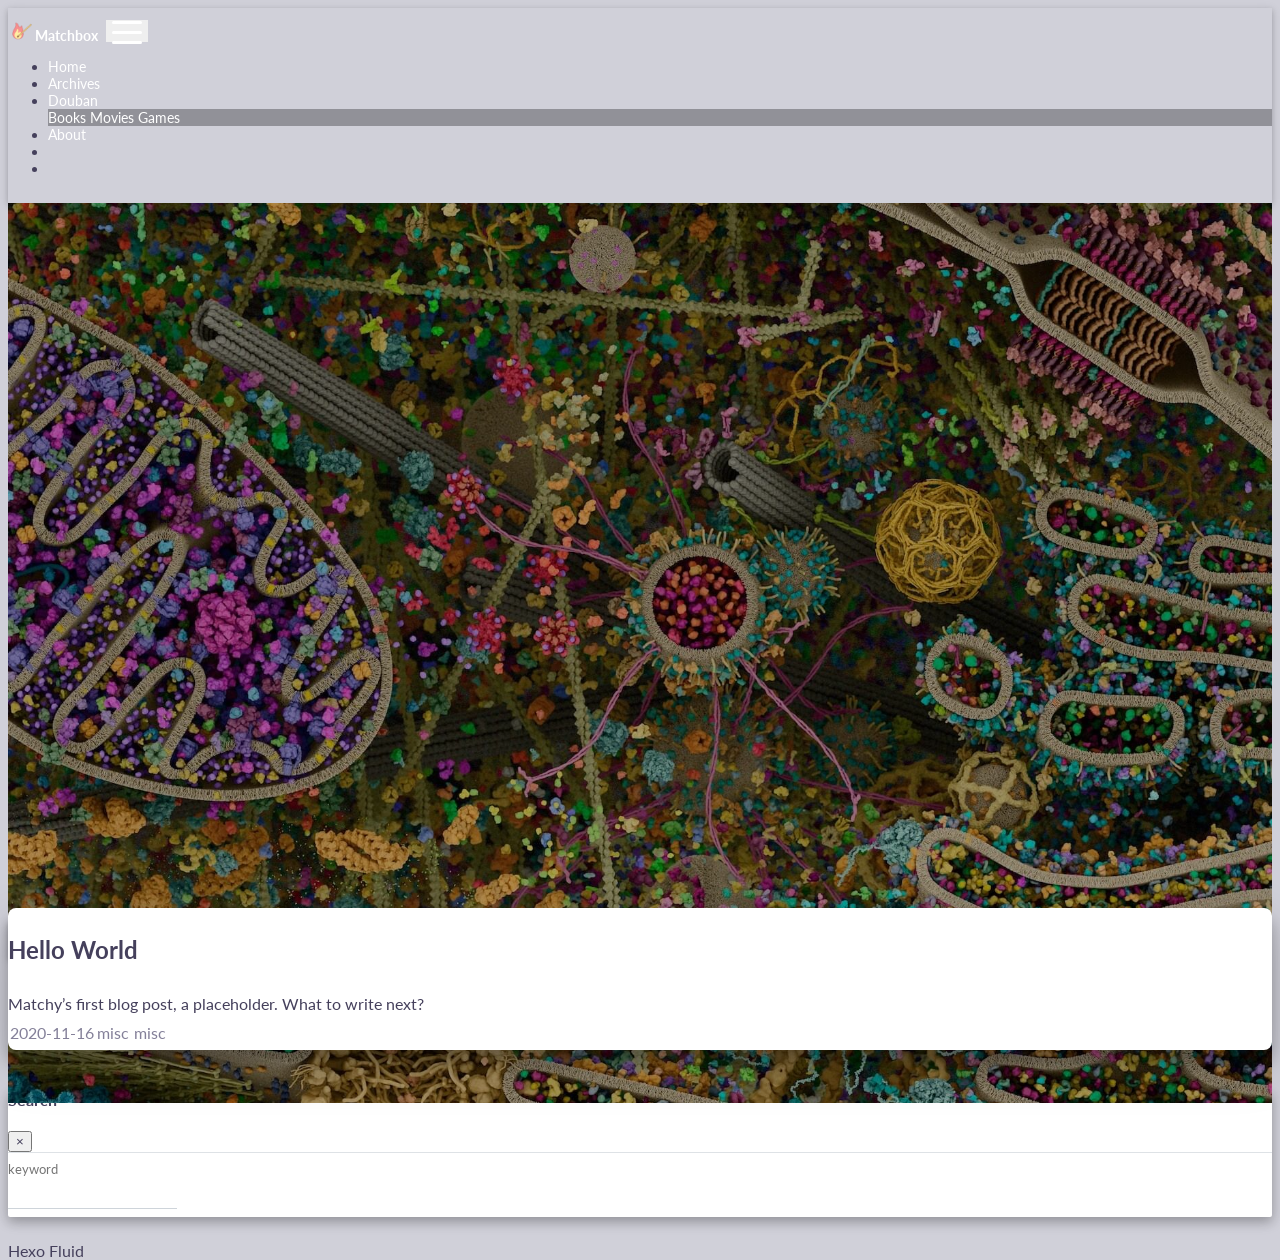
==== index.html @ add67296 "Site updated: 2021-03-11 08:14:14" ====
<!DOCTYPE html><html lang="en" data-default-color-scheme="&#34;auto&#34;"><head><meta charset="UTF-8"><link rel="apple-touch-icon" sizes="76x76" href="/img/favicon.png"><link rel="icon" type="image/png" href="/img/favicon.png"><meta name="viewport" content="width=device-width,initial-scale=1,maximum-scale=1,user-scalable=no,shrink-to-fit=no"><meta http-equiv="x-ua-compatible" content="ie=edge"><meta name="theme-color" content="#4e4c63"><meta name="description" content="Random thoughts and ideas of Matchy"><meta name="author" content="Mischa &#34;Matchy&#34; Volynskaya"><meta name="keywords" content=""><title>Matchbox</title><link rel="stylesheet" href="https://cdn.staticfile.org/twitter-bootstrap/4.5.3/css/bootstrap.min.css"><link rel="stylesheet" href="//at.alicdn.com/t/font_1749284_ba1fz6golrf.css"><link rel="stylesheet" href="//at.alicdn.com/t/font_1736178_kmeydafke9r.css"><link rel="stylesheet" href="/css/main.css"><link rel="stylesheet" href="https://fonts.googleapis.com/css2?family=Lato&display=swap.css"><link rel="stylesheet" href="https://fonts.googleapis.com/css2?family=Noto+Sans+SC&display=swap.css"><script id="fluid-configs">var Fluid=window.Fluid||{},CONFIG={hostname:"matchy233.github.io",root:"/",version:"1.8.5",typing:{enable:!0,typeSpeed:70,cursorChar:"_",loop:!1},toc:{enable:!0,headingSelector:"h1,h2,h3,h4,h5,h6",collapseDepth:0},anchorjs:{enable:!0,element:"h1,h2,h3,h4,h5,h6",placement:"left",visible:"always",icon:"#"},copy_btn:!0,image_zoom:{enable:!0},lazyload:{enable:!0,onlypost:!1},web_analytics:{enable:!0,baidu:null,google:"UA-134999721-1",gtag:null,tencent:{sid:null,cid:null},woyaola:null,cnzz:null,leancloud:{app_id:null,app_key:null,server_url:null}}}</script><script src="/js/utils.js"></script><script src="/js/color-schema.js"></script><meta name="generator" content="Hexo 5.4.0"></head><body><header style="height:100vh"><nav id="navbar" class="navbar fixed-top navbar-expand-lg navbar-dark scrolling-navbar"><div class="container"><a class="navbar-brand" href="/">&nbsp;<strong><img src="/img/favicon.png" srcset="/img/loading.gif" alt="Match" width="20px" , height="20px"> Matchbox</strong>&nbsp;</a> <button id="navbar-toggler-btn" class="navbar-toggler" type="button" data-toggle="collapse" data-target="#navbarSupportedContent" aria-controls="navbarSupportedContent" aria-expanded="false" aria-label="Toggle navigation"><div class="animated-icon"><span></span><span></span><span></span></div></button><div class="collapse navbar-collapse" id="navbarSupportedContent"><ul class="navbar-nav ml-auto text-center"><li class="nav-item"><a class="nav-link" href="/"><i class="iconfont icon-home-fill"></i> Home</a></li><li class="nav-item"><a class="nav-link" href="/archives/"><i class="iconfont icon-archive-fill"></i> Archives</a></li><li class="nav-item dropdown"><a class="nav-link dropdown-toggle" href="#" role="button" data-toggle="dropdown" aria-haspopup="true" aria-expanded="false"><i class="iconfont icon-douban-fill"></i> Douban</a><div class="dropdown-menu" aria-labelledby="navbarDropdown"><a class="dropdown-item" href="/books/">Books </a><a class="dropdown-item" href="/movies/">Movies </a><a class="dropdown-item" href="/games/">Games</a></div></li><li class="nav-item"><a class="nav-link" href="/about/"><i class="iconfont icon-user-fill"></i> About</a></li><li class="nav-item" id="search-btn"><a class="nav-link" data-toggle="modal" data-target="#modalSearch">&nbsp;<i class="iconfont icon-search"></i>&nbsp;</a></li><li class="nav-item" id="color-toggle-btn"><a class="nav-link" href="javascript:">&nbsp;<i class="iconfont icon-dark" id="color-toggle-icon"></i>&nbsp;</a></li></ul></div></div></nav><div class="banner intro-2" id="background" parallax="true" style="background:url(/img/gael-mcgill-cellularlandscape-digizyme.jpg) no-repeat center center;background-size:cover"><div class="full-bg-img"><div class="mask flex-center" style="background-color:rgba(0,0,0,.3)"><div class="page-header text-center fade-in-up"><span class="h2" id="subtitle" title="Video et Taceo"></span></div><div class="scroll-down-bar"><i class="iconfont icon-arrowdown"></i></div></div></div></div></header><main><div class="container nopadding-md"><div class="py-5" id="board" style="margin-top:0"><div class="container"><div class="row"><div class="col-12 col-md-10 m-auto"><div class="row mx-auto index-card"><article class="col-12 col-md-12 mx-auto index-info"><h1 class="index-header"><a href="/2020/11/15/hello-world/">Hello World</a></h1><p class="index-excerpt"><a href="/2020/11/15/hello-world/">Matchy’s first blog post, a placeholder. What to write next?</a></p><div class="index-btm post-metas"><div class="post-meta mr-3"><i class="iconfont icon-date"></i> <time datetime="2020-11-16 00:00" pubdate>2020-11-16</time></div><div class="post-meta mr-3"><i class="iconfont icon-category"></i> <a href="/categories/misc/">misc</a></div><div class="post-meta"><i class="iconfont icon-tags"></i> <a href="/tags/misc/">misc</a></div></div></article></div></div></div></div></div></div><a id="scroll-top-button" href="#" role="button"><i class="iconfont icon-arrowup" aria-hidden="true"></i></a><div class="modal fade" id="modalSearch" tabindex="-1" role="dialog" aria-labelledby="ModalLabel" aria-hidden="true"><div class="modal-dialog modal-dialog-scrollable modal-lg" role="document"><div class="modal-content"><div class="modal-header text-center"><h4 class="modal-title w-100 font-weight-bold">Search</h4><button type="button" id="local-search-close" class="close" data-dismiss="modal" aria-label="Close"><span aria-hidden="true">&times;</span></button></div><div class="modal-body mx-3"><div class="md-form mb-5"><input type="text" id="local-search-input" class="form-control validate"> <label data-error="x" data-success="v" for="local-search-input">keyword</label></div><div class="list-group" id="local-search-result"></div></div></div></div></div></main><footer class="text-center mt-5 py-3"><div class="footer-content"><a href="https://hexo.io" target="_blank" rel="nofollow noopener"><span>Hexo</span></a> <i class="iconfont icon-love"></i> <a href="https://github.com/fluid-dev/hexo-theme-fluid" target="_blank" rel="nofollow noopener"><span>Fluid</span></a></div></footer><script src="https://cdn.staticfile.org/nprogress/0.2.0/nprogress.min.js"></script><link rel="stylesheet" href="https://cdn.staticfile.org/nprogress/0.2.0/nprogress.min.css"><script>NProgress.configure({showSpinner:!1,trickleSpeed:200}),NProgress.start(),document.addEventListener("DOMContentLoaded",(function(){window.NProgress&&window.NProgress.inc()})),window.addEventListener("load",(function(){NProgress.done()}))</script><script src="https://cdn.staticfile.org/jquery/3.5.1/jquery.min.js"></script><script src="https://cdn.staticfile.org/twitter-bootstrap/4.5.3/js/bootstrap.min.js"></script><script src="/js/debouncer.js"></script><script src="/js/events.js"></script><script src="/js/plugins.js"></script><script src="/js/lazyload.js"></script><script defer src="https://cdn.staticfile.org/clipboard.js/2.0.6/clipboard.min.js"></script><script src="https://cdn.staticfile.org/typed.js/2.0.11/typed.min.js"></script><script>!function(t,i){(0,Fluid.plugins.typing)(i.getElementById("subtitle").title)}(window,document)</script><script src="/js/local-search.js"></script><script>document.querySelector("#local-search-input").onclick=function(){searchFunc("/local-search.xml","local-search-input","local-search-result"),this.onclick=null}</script><script defer>window.ga=window.ga||function(){(ga.q=ga.q||[]).push(arguments)},ga.l=+new Date,ga("create","UA-134999721-1","auto"),ga("send","pageview")</script><script async src="https://www.google-analytics.com/analytics.js"></script><script src="/js/boot.js"></script></body></html>
---- css/main.css ----
.banner{height:100%;position:relative;overflow:hidden;cursor:default;overflow-wrap:break-word}.banner .mask{position:absolute;width:100%;height:100%;background-color:rgba(0,0,0,.3)}.banner .page-header{color:#fff;max-width:calc(960px - 6rem);width:80%}.banner[parallax=true]{will-change:transform;-webkit-transform-style:preserve-3d;-webkit-backface-visibility:hidden}#board{position:relative;margin-top:-2rem;background-color:var(--board-bg-color);transition:background-color .2s ease-in-out;border-radius:.5rem;z-index:3;-webkit-box-shadow:0 12px 15px 0 rgba(0,0,0,.24),0 17px 50px 0 rgba(0,0,0,.19);box-shadow:0 12px 15px 0 rgba(0,0,0,.24),0 17px 50px 0 rgba(0,0,0,.19)}.copy-btn{display:inline-block;cursor:pointer;border-radius:.1rem;border:none;background-color:transparent;-webkit-user-select:none;-moz-user-select:none;-ms-user-select:none;user-select:none;-webkit-appearance:none;font-size:.75rem;line-height:1;font-weight:700;outline:0;-webkit-transition:opacity .2s ease-in-out;-o-transition:opacity .2s ease-in-out;transition:opacity .2s ease-in-out;padding:.25rem;position:absolute;right:.5rem;top:.25rem;opacity:0}.copy-btn>i{font-size:.75rem;font-weight:400}.copy-btn>span{margin-left:5px}.copy-btn-dark{color:#6a737d}.copy-btn-light{color:#bababa}.markdown-body pre:hover>.copy-btn{opacity:.9}.markdown-body pre:hover>.copy-btn,.markdown-body pre:not(:hover)>.copy-btn{outline:0}footer>div:not(:first-child){margin:.25rem 0;font-size:.85rem}footer .statistics{display:flex;flex-direction:row;justify-content:center}footer .statistics>span{flex:1;margin:0 .25rem}footer .statistics>:nth-last-child(2):first-child{text-align:right}footer .statistics>:nth-last-child(2):first-child~*{text-align:left}footer .beian{display:flex;flex-direction:row;justify-content:center}footer .beian>*{flex:1;margin:0 .25rem}footer .beian>:nth-last-child(2):first-child{text-align:right}footer .beian>:nth-last-child(2):first-child~*{text-align:left}footer .beian-police{position:relative;overflow:hidden;display:inline-flex;align-items:center;justify-content:left}footer .beian-police img{margin-right:3px;width:1rem;height:1rem;margin-bottom:.1rem}@media (max-width:424px){footer .statistics{flex-direction:column}footer .statistics>:nth-last-child(2):first-child{text-align:center}footer .statistics>:nth-last-child(2):first-child~*{text-align:center}footer .beian{flex-direction:column}footer .beian .beian-police{justify-content:center}footer .beian>:nth-last-child(2):first-child{text-align:center}footer .beian>:nth-last-child(2):first-child~*{text-align:center}}.footnote-text::before,sup>a::before{display:block;content:"";margin-top:-5rem;height:5rem;width:1px;visibility:hidden}.footnote-text::before,sup>a::before{display:inline-block}.footnote-item::before{display:block;content:"";margin-top:-5rem;height:5rem;width:1px;visibility:hidden}.footnote-list ol{list-style-type:none;counter-reset:sectioncounter;padding-left:.5rem;font-size:.95rem}.footnote-list ol li:before{font-family:"Helvetica Neue",monospace,Monaco;content:"[" counter(sectioncounter) "]";counter-increment:sectioncounter}.footnote-list ol li+li{margin-top:.5rem}.footnote-text{padding-left:.5em}@media (max-width:767px){header .h2{font-size:1.5rem}}.qr-trigger{cursor:pointer;position:relative}.qr-trigger:hover .qr-img{display:block;transition:all .3s}.qr-img{max-width:12rem;position:absolute;right:-5.25rem;z-index:99;display:none;box-shadow:0 0 20px -5px rgba(158,158,158,.2);border-radius:.2rem}.scroll-down-bar{position:absolute;width:100%;height:6rem;text-align:center;cursor:pointer;bottom:0}.scroll-down-bar i{font-size:2rem;font-weight:700;display:inline-block;position:relative;padding-top:2rem;color:#fff;-webkit-transform:translateZ(0);-moz-transform:translateZ(0);-ms-transform:translateZ(0);-o-transform:translateZ(0);transform:translateZ(0);-webkit-animation:scroll-down 1.5s infinite;animation:scroll-down 1.5s infinite}#scroll-top-button{position:fixed;background:var(--board-bg-color);transition:background-color .2s ease-in-out,bottom .3s ease;border-radius:4px;min-width:40px;min-height:40px;bottom:-60px;outline:0;display:flex;display:-webkit-flex;align-items:center;-webkit-box-shadow:0 2px 5px 0 rgba(0,0,0,.16),0 2px 10px 0 rgba(0,0,0,.12);box-shadow:0 2px 5px 0 rgba(0,0,0,.16),0 2px 10px 0 rgba(0,0,0,.12)}#scroll-top-button i{font-size:1.75rem;margin:auto;color:var(--sec-text-color)}#scroll-top-button:active i,#scroll-top-button:hover i{-webkit-animation-name:scroll-top;animation-name:scroll-top;-webkit-animation-duration:1s;animation-duration:1s;-webkit-animation-delay:.1s;animation-delay:.1s;-webkit-animation-timing-function:ease-in-out;animation-timing-function:ease-in-out;-webkit-animation-iteration-count:infinite;animation-iteration-count:infinite;-webkit-animation-fill-mode:forwards;animation-fill-mode:forwards;-webkit-animation-direction:alternate;animation-direction:alternate}#local-search-result .search-list-title{border-left:3px solid #0d47a1}#local-search-result .search-list-content{padding:0 1.25rem}#local-search-result .search-word{color:#ff4500}body,html{font-size:16px;font-family:Lato,Noto Sans SC}body,header,html{height:100%;overflow-wrap:break-word}body{transition:color .2s ease-in-out,background-color .2s ease-in-out;background-color:var(--body-bg-color);color:var(--text-color)}body a{color:var(--text-color);text-decoration:none;cursor:pointer;transition:color .2s ease-in-out,background-color .2s ease-in-out}body a:hover{color:var(--link-hover-color);text-decoration:none;transition:color .2s ease-in-out,background-color .2s ease-in-out}img[srcset]{object-fit:cover}[align=left]{text-align:left}[align=center]{text-align:center}[align=right]{text-align:right}:root{--color-mode:'light';--body-bg-color:#d0d0d9;--board-bg-color:#fff;--text-color:#45405c;--sec-text-color:#848099;--post-text-color:#45405c;--post-heading-color:#2c2c3b;--post-link-color:#7936db;--link-hover-color:#b279f2;--link-hover-bg-color:#f8f9fa;--navbar-bg-color:#4e4c63;--navbar-text-color:#fff}@media (prefers-color-scheme:dark){:root{--color-mode:'dark'}:root:not([data-user-color-scheme]){--body-bg-color:#2c2c3b;--board-bg-color:#3a324a;--text-color:#d0d0d9;--sec-text-color:#b0b0ba;--post-text-color:#d0d0d9;--post-heading-color:#d0d0d9;--post-link-color:#8946eb;--link-hover-color:#b279f2;--link-hover-bg-color:#45405c;--navbar-bg-color:#45405c;--navbar-text-color:#d0d0d9}:root:not([data-user-color-scheme]) .label,:root:not([data-user-color-scheme]) .note,:root:not([data-user-color-scheme]) img{-webkit-filter:brightness(.9);filter:brightness(.9);transition:filter .2s ease-in-out}:root:not([data-user-color-scheme]) .page-header{color:#ddd;transition:color .2s ease-in-out}:root:not([data-user-color-scheme]) .markdown-body :not(pre)>code{background-color:rgba(62,75,94,.35);transition:background-color .2s ease-in-out}:root:not([data-user-color-scheme]) .markdown-body h1,:root:not([data-user-color-scheme]) .markdown-body h2{border-bottom-color:#435266;transition:border-bottom-color .2s ease-in-out}:root:not([data-user-color-scheme]) .markdown-body h1,:root:not([data-user-color-scheme]) .markdown-body h2,:root:not([data-user-color-scheme]) .markdown-body h3,:root:not([data-user-color-scheme]) .markdown-body h5,:root:not([data-user-color-scheme]) .markdown-body h6{color:#ddd;transition:color .2s ease-in-out}:root:not([data-user-color-scheme]) .markdown-body table tr{background-color:var(--board-bg-color);transition:background-color .2s ease-in-out}:root:not([data-user-color-scheme]) .markdown-body table tr:nth-child(2n){background-color:var(--board-bg-color);transition:background-color .2s ease-in-out}:root:not([data-user-color-scheme]) .markdown-body table td,:root:not([data-user-color-scheme]) .markdown-body table th{border-color:#435266;transition:border-color .2s ease-in-out}:root:not([data-user-color-scheme]) hr{border-top-color:#435266;transition:border-top-color .2s ease-in-out}@supports (-webkit-backdrop-filter:blur(3px)) or (backdrop-filter:blur(3px)){:root:not([data-user-color-scheme]) .navbar .dropdown-collapse,:root:not([data-user-color-scheme]) .navbar-col-show,:root:not([data-user-color-scheme]) .top-nav-collapse{background:rgba(69,64,92,.7);-webkit-backdrop-filter:blur(3px);backdrop-filter:blur(3px)}}@supports not ((-webkit-backdrop-filter:blur(3px)) or (backdrop-filter:blur(3px))){:root:not([data-user-color-scheme]) .navbar .dropdown-collapse,:root:not([data-user-color-scheme]) .navbar-col-show,:root:not([data-user-color-scheme]) .top-nav-collapse{background:#45405c}}:root:not([data-user-color-scheme]) .note :not(pre)>code{background-color:rgba(27,31,35,.05)}:root:not([data-user-color-scheme]) .modal-dialog .modal-content .modal-header{border-bottom-color:#435266;transition:border-bottom-color .2s ease-in-out}:root:not([data-user-color-scheme]) .gt-comment-admin .gt-comment-content{background-color:transparent;transition:background-color .2s ease-in-out}}[data-user-color-scheme=dark]{--body-bg-color:#2c2c3b;--board-bg-color:#3a324a;--text-color:#d0d0d9;--sec-text-color:#b0b0ba;--post-text-color:#d0d0d9;--post-heading-color:#d0d0d9;--post-link-color:#8946eb;--link-hover-color:#b279f2;--link-hover-bg-color:#45405c;--navbar-bg-color:#45405c;--navbar-text-color:#d0d0d9}[data-user-color-scheme=dark] .label,[data-user-color-scheme=dark] .note,[data-user-color-scheme=dark] img{-webkit-filter:brightness(.9);filter:brightness(.9);transition:filter .2s ease-in-out}[data-user-color-scheme=dark] .page-header{color:#ddd;transition:color .2s ease-in-out}[data-user-color-scheme=dark] .markdown-body :not(pre)>code{background-color:rgba(62,75,94,.35);transition:background-color .2s ease-in-out}[data-user-color-scheme=dark] .markdown-body h1,[data-user-color-scheme=dark] .markdown-body h2{border-bottom-color:#435266;transition:border-bottom-color .2s ease-in-out}[data-user-color-scheme=dark] .markdown-body h1,[data-user-color-scheme=dark] .markdown-body h2,[data-user-color-scheme=dark] .markdown-body h3,[data-user-color-scheme=dark] .markdown-body h5,[data-user-color-scheme=dark] .markdown-body h6{color:#ddd;transition:color .2s ease-in-out}[data-user-color-scheme=dark] .markdown-body table tr{background-color:var(--board-bg-color);transition:background-color .2s ease-in-out}[data-user-color-scheme=dark] .markdown-body table tr:nth-child(2n){background-color:var(--board-bg-color);transition:background-color .2s ease-in-out}[data-user-color-scheme=dark] .markdown-body table td,[data-user-color-scheme=dark] .markdown-body table th{border-color:#435266;transition:border-color .2s ease-in-out}[data-user-color-scheme=dark] hr{border-top-color:#435266;transition:border-top-color .2s ease-in-out}@supports (-webkit-backdrop-filter:blur(3px)) or (backdrop-filter:blur(3px)){[data-user-color-scheme=dark] .navbar .dropdown-collapse,[data-user-color-scheme=dark] .navbar-col-show,[data-user-color-scheme=dark] .top-nav-collapse{background:rgba(69,64,92,.7);-webkit-backdrop-filter:blur(3px);backdrop-filter:blur(3px)}}@supports not ((-webkit-backdrop-filter:blur(3px)) or (backdrop-filter:blur(3px))){[data-user-color-scheme=dark] .navbar .dropdown-collapse,[data-user-color-scheme=dark] .navbar-col-show,[data-user-color-scheme=dark] .top-nav-collapse{background:#45405c}}[data-user-color-scheme=dark] .note :not(pre)>code{background-color:rgba(27,31,35,.05)}[data-user-color-scheme=dark] .modal-dialog .modal-content .modal-header{border-bottom-color:#435266;transition:border-bottom-color .2s ease-in-out}[data-user-color-scheme=dark] .gt-comment-admin .gt-comment-content{background-color:transparent;transition:background-color .2s ease-in-out}.fade-in-up{-webkit-animation-name:fade-in-up;animation-name:fade-in-up}.hidden-mobile{display:block}.visible-mobile{display:none}@media (max-width:575px){.hidden-mobile{display:none}.visible-mobile{display:block}}@media (max-width:767px){.nopadding-md{padding-left:0!important;padding-right:0!important}}.flex-center{display:-webkit-box;display:-ms-flexbox;display:flex;-webkit-box-align:center;-ms-flex-align:center;align-items:center;-webkit-box-pack:center;-ms-flex-pack:center;justify-content:center;height:100%}.hover-with-bg{display:inline-block;padding:.45rem}.hover-with-bg:hover{background-color:var(--link-hover-bg-color);transition-duration:.2s;transition-timing-function:ease-in-out;border-radius:.15rem}@-moz-keyframes fade-in-up{from{opacity:0;-webkit-transform:translate3d(0,100%,0);transform:translate3d(0,100%,0)}to{opacity:1;-webkit-transform:translate3d(0,0,0);transform:translate3d(0,0,0)}}@-webkit-keyframes fade-in-up{from{opacity:0;-webkit-transform:translate3d(0,100%,0);transform:translate3d(0,100%,0)}to{opacity:1;-webkit-transform:translate3d(0,0,0);transform:translate3d(0,0,0)}}@-o-keyframes fade-in-up{from{opacity:0;-webkit-transform:translate3d(0,100%,0);transform:translate3d(0,100%,0)}to{opacity:1;-webkit-transform:translate3d(0,0,0);transform:translate3d(0,0,0)}}@keyframes fade-in-up{from{opacity:0;-webkit-transform:translate3d(0,100%,0);transform:translate3d(0,100%,0)}to{opacity:1;-webkit-transform:translate3d(0,0,0);transform:translate3d(0,0,0)}}@-moz-keyframes scroll-down{0%{opacity:.8;top:0}50%{opacity:.4;top:-1em}100%{opacity:.8;top:0}}@-webkit-keyframes scroll-down{0%{opacity:.8;top:0}50%{opacity:.4;top:-1em}100%{opacity:.8;top:0}}@-o-keyframes scroll-down{0%{opacity:.8;top:0}50%{opacity:.4;top:-1em}100%{opacity:.8;top:0}}@keyframes scroll-down{0%{opacity:.8;top:0}50%{opacity:.4;top:-1em}100%{opacity:.8;top:0}}@-moz-keyframes scroll-top{0%{-webkit-transform:translateY(0);transform:translateY(0)}50%{-webkit-transform:translateY(-.35rem);transform:translateY(-.35rem)}100%{-webkit-transform:translateY(0);transform:translateY(0)}}@-webkit-keyframes scroll-top{0%{-webkit-transform:translateY(0);transform:translateY(0)}50%{-webkit-transform:translateY(-.35rem);transform:translateY(-.35rem)}100%{-webkit-transform:translateY(0);transform:translateY(0)}}@-o-keyframes scroll-top{0%{-webkit-transform:translateY(0);transform:translateY(0)}50%{-webkit-transform:translateY(-.35rem);transform:translateY(-.35rem)}100%{-webkit-transform:translateY(0);transform:translateY(0)}}@keyframes scroll-top{0%{-webkit-transform:translateY(0);transform:translateY(0)}50%{-webkit-transform:translateY(-.35rem);transform:translateY(-.35rem)}100%{-webkit-transform:translateY(0);transform:translateY(0)}}.navbar{background-color:transparent;font-size:.875rem;box-shadow:0 2px 5px 0 rgba(0,0,0,.16),0 2px 10px 0 rgba(0,0,0,.12);-webkit-box-shadow:0 2px 5px 0 rgba(0,0,0,.16),0 2px 10px 0 rgba(0,0,0,.12)}.navbar .navbar-brand{color:var(--navbar-text-color)}.navbar .navbar-toggler .animated-icon span{background-color:var(--navbar-text-color)}.navbar .nav-item .nav-link{display:block;color:var(--navbar-text-color);transition:color .2s,background-color .2s}.navbar .nav-item .nav-link:hover{color:var(--link-hover-color);background-color:rgba(0,0,0,.1)}.navbar .nav-item .nav-link i{font-size:.875rem}.navbar .navbar-toggler{border-width:0;outline:0}.navbar.scrolling-navbar{will-change:background,padding;-webkit-transition:background .5s ease-in-out,padding .5s ease-in-out;transition:background .5s ease-in-out,padding .5s ease-in-out}@media (min-width:600px){.navbar.scrolling-navbar{padding-top:12px;padding-bottom:12px}.navbar.scrolling-navbar .navbar-nav>li{-webkit-transition-duration:1s;transition-duration:1s}}.navbar.scrolling-navbar.top-nav-collapse{padding-top:5px;padding-bottom:5px}.navbar .dropdown-menu{font-size:.875rem;color:var(--navbar-text-color);background-color:rgba(0,0,0,.3);border:none;-webkit-transition:background .5s ease-in-out,padding .5s ease-in-out;transition:background .5s ease-in-out,padding .5s ease-in-out}@media (max-width:991.98px){.navbar .dropdown-menu{text-align:center}}.navbar .dropdown-item{color:var(--navbar-text-color)}.navbar .dropdown-item:focus,.navbar .dropdown-item:hover{color:var(--link-hover-color);background-color:rgba(0,0,0,.1)}@media (min-width:992px){.navbar .dropdown:hover>.dropdown-menu{display:block}.navbar .dropdown>.dropdown-toggle:active{pointer-events:none}.navbar .dropdown-menu{top:95%}}.navbar .animated-icon{width:30px;height:20px;position:relative;margin:0;-webkit-transform:rotate(0);-moz-transform:rotate(0);-o-transform:rotate(0);transform:rotate(0);-webkit-transition:.5s ease-in-out;-moz-transition:.5s ease-in-out;-o-transition:.5s ease-in-out;transition:.5s ease-in-out;cursor:pointer}.navbar .animated-icon span{display:block;position:absolute;height:3px;width:100%;border-radius:9px;opacity:1;left:0;-webkit-transform:rotate(0);-moz-transform:rotate(0);-o-transform:rotate(0);transform:rotate(0);-webkit-transition:.25s ease-in-out;-moz-transition:.25s ease-in-out;-o-transition:.25s ease-in-out;transition:.25s ease-in-out;background:#fff}.navbar .animated-icon span:nth-child(1){top:0}.navbar .animated-icon span:nth-child(2){top:10px}.navbar .animated-icon span:nth-child(3){top:20px}.navbar .animated-icon.open span:nth-child(1){top:11px;-webkit-transform:rotate(135deg);-moz-transform:rotate(135deg);-o-transform:rotate(135deg);transform:rotate(135deg)}.navbar .animated-icon.open span:nth-child(2){opacity:0;left:-60px}.navbar .animated-icon.open span:nth-child(3){top:11px;-webkit-transform:rotate(-135deg);-moz-transform:rotate(-135deg);-o-transform:rotate(-135deg);transform:rotate(-135deg)}@supports (-webkit-backdrop-filter:blur(3px)) or (backdrop-filter:blur(3px)){.navbar .dropdown-collapse,.navbar-col-show,.top-nav-collapse{background:rgba(78,76,99,.7);-webkit-backdrop-filter:blur(3px);backdrop-filter:blur(3px)}}@supports not ((-webkit-backdrop-filter:blur(3px)) or (backdrop-filter:blur(3px))){.navbar .dropdown-collapse,.navbar-col-show,.top-nav-collapse{background:#4e4c63}}@media (max-width:767px){.navbar{font-size:1rem;line-height:2.5rem}}.container-fluid{padding-left:0;padding-right:0}.container-fluid .row{margin-left:0;margin-right:0}.markdown-body{font-size:1rem;margin-bottom:2rem;font-family:Lato,Noto Sans SC;color:var(--post-text-color)}.markdown-body h1,.markdown-body h2,.markdown-body h3,.markdown-body h4,.markdown-body h5,.markdown-body h6{color:var(--post-heading-color);font-weight:700;margin-bottom:.75em;margin-top:2em}.markdown-body h1:focus,.markdown-body h2:focus,.markdown-body h3:focus,.markdown-body h4:focus,.markdown-body h5:focus,.markdown-body h6:focus{outline:0}.markdown-body a{color:var(--post-link-color)}.markdown-body hr{height:.2em;margin:2rem 0}.markdown-body strong{font-weight:700}.markdown-body pre{position:relative;overflow:visible}.markdown-body pre code{font-size:85%;display:block;overflow-x:auto;padding:.5rem 0;line-height:1.5;border-radius:3px;tab-size:4}.markdown-body pre code.mermaid>svg{min-width:100%}.markdown-body p>a>img,.markdown-body p>img{max-width:90%;margin:1.5rem auto;display:block;box-shadow:0 5px 11px 0 rgba(0,0,0,.18),0 4px 15px 0 rgba(0,0,0,.15);border-radius:3px}.markdown-body blockquote{color:var(--sec-text-color)}.markdown-body details{cursor:pointer}.markdown-body details summary{outline:0}.markdown-body div.hljs{overflow-x:initial;padding:0;border-radius:3px}.markdown-body div.hljs pre{background-color:initial!important}.list-group-item{background-color:transparent;border:0}.page-link{font-size:1.1rem}.pagination{margin-top:3rem;justify-content:center}.pagination .space{align-self:flex-end}.pagination .current,.pagination a{outline:0;border:0;background-color:transparent;font-size:.9rem;padding:.5rem .75rem;line-height:1.25;border-radius:.125rem;transition:background-color .2s ease-in-out}.pagination .current,.pagination a:hover{background-color:var(--link-hover-bg-color)}.modal-dialog .modal-content{background-color:var(--board-bg-color);border:0;border-radius:.125rem;-webkit-box-shadow:0 5px 11px 0 rgba(0,0,0,.18),0 4px 15px 0 rgba(0,0,0,.15);box-shadow:0 5px 11px 0 rgba(0,0,0,.18),0 4px 15px 0 rgba(0,0,0,.15)}.close{color:var(--text-color)}.close:hover{color:var(--link-hover-color)}.close:focus{outline:0}.modal-dialog .modal-content .modal-header{border-top-left-radius:.125rem;border-top-right-radius:.125rem;border-bottom:1px solid #dee2e6}.md-form{position:relative;margin-top:1.5rem;margin-bottom:1.5rem}.md-form input[type]{-webkit-box-sizing:content-box;box-sizing:content-box;background-color:transparent;border:none;border-bottom:1px solid #ced4da;border-radius:0;outline:0;-webkit-box-shadow:none;box-shadow:none;transition:border-color .15s ease-in-out,box-shadow .15s ease-in-out,-webkit-box-shadow .15s ease-in-out}.md-form input[type]:focus:not([readonly]){border-bottom:1px solid #4285f4;-webkit-box-shadow:0 1px 0 0 #4285f4;box-shadow:0 1px 0 0 #4285f4}.md-form input[type]:focus:not([readonly])+label{color:#4285f4}.md-form input[type].valid,.md-form input[type]:focus.valid{border-bottom:1px solid #00c851;-webkit-box-shadow:0 1px 0 0 #00c851;box-shadow:0 1px 0 0 #00c851}.md-form input[type].valid+label,.md-form input[type]:focus.valid+label{color:#00c851}.md-form input[type].invalid,.md-form input[type]:focus.invalid{border-bottom:1px solid #f44336;-webkit-box-shadow:0 1px 0 0 #f44336;box-shadow:0 1px 0 0 #f44336}.md-form input[type].invalid+label,.md-form input[type]:focus.invalid+label{color:#f44336}.md-form input[type].validate{margin-bottom:2.5rem}.md-form input[type].form-control{height:auto;padding:.6rem 0 .4rem 0;margin:0 0 .5rem 0;color:var(--text-color);background-color:transparent;border-radius:0}.md-form label{font-size:.8rem;position:absolute;top:-1rem;left:0;color:#757575;cursor:text;-webkit-transition:color .2s ease-out,-webkit-transform .2s ease-out;transition:transform .2s ease-out,color .2s ease-out,-webkit-transform .2s ease-out}.iconfont{font-size:1rem;line-height:1}input[type=checkbox]{-webkit-appearance:none;-moz-appearance:none;position:relative;right:0;bottom:0;left:0;height:1.25rem;width:1.25rem;transition:.2s;color:#fff;cursor:pointer;margin:.4rem .2rem .4rem!important;outline:0;border-radius:.1875rem;vertical-align:-.65rem;border:2px solid #2f4154}input[type=checkbox]:after,input[type=checkbox]:before{content:" ";transition:.2s;position:absolute;background:#fff}input[type=checkbox]:before{left:.125rem;top:.375rem;width:0;height:.125rem;-webkit-transform:rotate(45deg);-moz-transform:rotate(45deg);-ms-transform:rotate(45deg);-o-transform:rotate(45deg);transform:rotate(45deg)}input[type=checkbox]:after{right:.5625rem;bottom:.1875rem;width:.125rem;height:0;-webkit-transform:rotate(40deg);-moz-transform:rotate(40deg);-ms-transform:rotate(40deg);-o-transform:rotate(40deg);transform:rotate(40deg);transition-delay:.2s}input[type=checkbox]:checked{background:#2f4154;margin-right:.5rem!important}input[type=checkbox]:checked:before{left:.0625rem;top:.625rem;width:.375rem;height:.125rem}input[type=checkbox]:checked:after{right:.3125rem;bottom:.0625rem;width:.125rem;height:.875rem}.list-group-item-action{color:var(--text-color)}.list-group-item-action:focus,.list-group-item-action:hover{color:var(--link-hover-color);background-color:var(--link-hover-bg-color)}a.fancybox:hover{text-decoration:none}#nprogress .bar{height:3px!important;background-color:#29d!important}#nprogress .peg{box-shadow:0 0 14px #29d,0 0 8px #29d!important}.v[data-class=v] .status-bar,.v[data-class=v] .vbtn,.v[data-class=v] .veditor,.v[data-class=v] .vinput,.v[data-class=v] p,.v[data-class=v] pre code{color:var(--text-color)!important}.v[data-class=v] .vicon{fill:var(--text-color)!important}.gt-container .gt-comment-content:hover{-webkit-box-shadow:none;box-shadow:none}.gt-container .gt-comment-body{color:var(--text-color)!important;transition:color .2s ease-in-out}#remark-km423lmfdslkm34-back{z-index:1030}#remark-km423lmfdslkm34-node{z-index:1031}.index-card{margin-bottom:2.5rem}.index-img img{display:block;width:100%;height:10rem;object-fit:cover;box-shadow:0 5px 11px 0 rgba(0,0,0,.18),0 4px 15px 0 rgba(0,0,0,.15);border-radius:.25rem}.index-info{display:flex;flex-direction:column;justify-content:space-between;padding-top:.5rem;padding-bottom:.5rem}.index-header{color:var(--text-color);font-size:1.5rem;font-weight:700;line-height:1.2;white-space:nowrap;overflow:hidden;text-overflow:ellipsis}.index-header .index-pin{color:var(--text-color);font-size:1.5rem;margin-right:.15rem}.index-btm{color:var(--sec-text-color)}.index-btm a{color:var(--sec-text-color)}.index-excerpt{color:var(--sec-text-color);margin:.5rem 0 .5rem 0;max-height:calc(1.4rem * 3);line-height:1.4rem;overflow:hidden}.index-excerpt>div{float:right;margin-left:-.25rem;width:100%;word-break:break-word;display:-webkit-box;-webkit-box-orient:vertical;-webkit-line-clamp:3}@media (max-width:767px){.index-info{padding-top:1.25rem}.index-header{font-size:1.25rem;white-space:normal;overflow:hidden;word-break:break-word;display:-webkit-box;-webkit-box-orient:vertical;-webkit-line-clamp:2}.index-header .index-pin{font-size:1.25rem}}.post-content,post-custom{box-sizing:border-box;padding-left:10%;padding-right:10%}@media (max-width:767px){.post-content,post-custom{padding-left:2rem;padding-right:2rem}}@media (max-width:424px){.post-content,post-custom{padding-left:1rem;padding-right:1rem}}.post-content h1::before,.post-content h2::before,.post-content h3::before,.post-content h4::before,.post-content h5::before,.post-content h6::before{display:block;content:"";margin-top:-5rem;height:5rem;width:1px;visibility:hidden}.page-content strong,.post-content strong{font-weight:700}.post-metas{display:flex;flex-direction:row;flex-wrap:wrap}.post-meta>i{margin-right:.15rem}.post-meta>a:not(.hover-with-bg){margin-right:.15rem}.post-prevnext{margin-top:2rem;display:flex;justify-content:space-between}.post-prevnext .post-next,.post-prevnext .post-prev{display:flex;padding-left:0;padding-right:0}.post-prevnext .post-next i,.post-prevnext .post-prev i{font-size:1.5rem}.post-prevnext .post-next a,.post-prevnext .post-prev a{display:flex;align-items:center}.post-prevnext .post-next .hidden-mobile,.post-prevnext .post-prev .hidden-mobile{display:-webkit-box;-webkit-box-orient:vertical;-webkit-line-clamp:2;text-overflow:ellipsis;overflow:hidden}@media (max-width:575px){.post-prevnext .post-next .hidden-mobile,.post-prevnext .post-prev .hidden-mobile{display:none}}.post-prevnext .post-next:active i,.post-prevnext .post-next:hover i,.post-prevnext .post-prev:active i,.post-prevnext .post-prev:hover i{-webkit-animation-duration:1s;animation-duration:1s;-webkit-animation-delay:.1s;animation-delay:.1s;-webkit-animation-timing-function:ease-in-out;animation-timing-function:ease-in-out;-webkit-animation-iteration-count:infinite;animation-iteration-count:infinite;-webkit-animation-fill-mode:forwards;animation-fill-mode:forwards;-webkit-animation-direction:alternate;animation-direction:alternate}.post-prevnext .post-prev:active i,.post-prevnext .post-prev:hover i{-webkit-animation-name:post-prev-anim;animation-name:post-prev-anim}.post-prevnext .post-next:active i,.post-prevnext .post-next:hover i{-webkit-animation-name:post-next-anim;animation-name:post-next-anim}.post-prevnext .post-next{justify-content:flex-end}.post-prevnext .fa-chevron-left{margin-right:.5rem}.post-prevnext .fa-chevron-right{margin-left:.5rem}#toc{position:-webkit-sticky;position:sticky;top:2rem;padding:3rem 0 0 0;max-height:80%;visibility:hidden}.toc-header{margin-bottom:.5rem;font-weight:500;line-height:1.2}.toc-header,.toc-header>i{font-size:1.25rem}.toc-body{max-height:100%;overflow-y:auto;overflow:-moz-scrollbars-none;-ms-overflow-style:none}.toc-body ol{list-style:none;padding-inline-start:1rem}.toc-body::-webkit-scrollbar{display:none}.tocbot-list ol{list-style:none;padding-left:1rem}.tocbot-list a{font-size:.95rem}.tocbot-link{color:var(--text-color)}.tocbot-active-link{font-weight:700;color:var(--link-hover-color)}.tocbot-is-collapsed{max-height:0}.tocbot-is-collapsible{overflow:hidden;transition:all .3s ease-in-out}@media (max-width:1024px){.toc-container{padding-left:0;padding-right:0}}.markdown-body .image-caption{font-size:.8rem;color:var(--post-text-color);opacity:.65;line-height:1;margin:-.85rem auto 2rem;text-align:center}.comments,.custom{margin-top:2rem}.katex-block{overflow-x:auto}.katex,.mjx-mrow{white-space:pre-wrap!important}.mjx-char{line-height:1}.mjx-container{overflow-x:auto;overflow-y:hidden!important;padding:.5em 0}.mjx-container svg:focus,.mjx-container:focus{outline:0}.visitors{font-size:.8em;padding:.45rem;float:right}@-moz-keyframes post-prev-anim{0%{-webkit-transform:translateX(0);transform:translateX(0)}50%{-webkit-transform:translateX(-.35rem);transform:translateX(-.35rem)}100%{-webkit-transform:translateX(0);transform:translateX(0)}}@-webkit-keyframes post-prev-anim{0%{-webkit-transform:translateX(0);transform:translateX(0)}50%{-webkit-transform:translateX(-.35rem);transform:translateX(-.35rem)}100%{-webkit-transform:translateX(0);transform:translateX(0)}}@-o-keyframes post-prev-anim{0%{-webkit-transform:translateX(0);transform:translateX(0)}50%{-webkit-transform:translateX(-.35rem);transform:translateX(-.35rem)}100%{-webkit-transform:translateX(0);transform:translateX(0)}}@keyframes post-prev-anim{0%{-webkit-transform:translateX(0);transform:translateX(0)}50%{-webkit-transform:translateX(-.35rem);transform:translateX(-.35rem)}100%{-webkit-transform:translateX(0);transform:translateX(0)}}@-moz-keyframes post-next-anim{0%{-webkit-transform:translateX(0);transform:translateX(0)}50%{-webkit-transform:translateX(.35rem);transform:translateX(.35rem)}100%{-webkit-transform:translateX(0);transform:translateX(0)}}@-webkit-keyframes post-next-anim{0%{-webkit-transform:translateX(0);transform:translateX(0)}50%{-webkit-transform:translateX(.35rem);transform:translateX(.35rem)}100%{-webkit-transform:translateX(0);transform:translateX(0)}}@-o-keyframes post-next-anim{0%{-webkit-transform:translateX(0);transform:translateX(0)}50%{-webkit-transform:translateX(.35rem);transform:translateX(.35rem)}100%{-webkit-transform:translateX(0);transform:translateX(0)}}@keyframes post-next-anim{0%{-webkit-transform:translateX(0);transform:translateX(0)}50%{-webkit-transform:translateX(.35rem);transform:translateX(.35rem)}100%{-webkit-transform:translateX(0);transform:translateX(0)}}.note{padding:.75rem;border-left:.35rem solid;border-radius:.25rem;margin:1.5rem 0;color:#45405c}.note a{color:#45405c}.note :last-child{margin-bottom:0}.note-primary{background-color:#dfeefd;border-color:#176ac4}.note-secondary{background-color:#e2e3e5;border-color:#58595a}.note-success{background-color:#e2f0e5;border-color:#49a75f}.note-danger{background-color:#fae7e8;border-color:#e45460}.note-warning{background-color:#faf4e0;border-color:#c2a442}.note-info{background-color:#e4f2f5;border-color:#2492a5}.note-light{background-color:#fefefe;border-color:#0f0f0f}.label{display:inline;border-radius:3px;font-size:85%;margin:0;padding:.2em .4em;color:#45405c}.label-default{background:#e7e3e3}.label-primary{background:#dfeefd}.label-info{background:#e4f2f5}.label-success{background:#e2f0e5}.label-warning{background:#faf4e0}.label-danger{background:#fae7e8}.markdown-body .btn{background:#2f4154;border-radius:.25rem;color:#fff!important;display:inline-block;font-size:.875em;line-height:2;padding:0 .75rem;text-decoration:none;transition-property:background;transition-delay:0s;transition-duration:.2s;transition-timing-function:ease-in-out;-webkit-box-shadow:0 2px 5px 0 rgba(0,0,0,.16),0 2px 10px 0 rgba(0,0,0,.12);box-shadow:0 2px 5px 0 rgba(0,0,0,.16),0 2px 10px 0 rgba(0,0,0,.12);margin-bottom:1rem}.markdown-body .btn:hover{background:#23ae92;color:#fff!important;text-decoration:none}.group-image-container{margin:1.5rem auto}.group-image-container img{margin:0 auto;border-radius:3px;box-shadow:0 3px 9px 0 rgba(0,0,0,.15),0 3px 9px 0 rgba(0,0,0,.15)}.group-image-row{margin-bottom:.5rem;display:flex;justify-content:center}.group-image-wrap{flex:1;display:flex;justify-content:center}.group-image-wrap:not(:last-child){margin-right:.25rem}.list-group a~p.h5{margin-top:1rem}.about-avatar{position:relative;margin:-8rem auto 1rem;width:10rem;height:10rem;z-index:3}.about-avatar img{width:100%;height:100%;border-radius:50%;-moz-border-radius:50%;-webkit-border-radius:50%;object-fit:cover;-webkit-box-shadow:0 2px 5px 0 rgba(0,0,0,.16),0 2px 10px 0 rgba(0,0,0,.12);box-shadow:0 2px 5px 0 rgba(0,0,0,.16),0 2px 10px 0 rgba(0,0,0,.12)}.about-info>div{margin-bottom:.5rem}.about-name{font-size:1.75rem;font-weight:700}.about-intro{font-size:1rem}.about-icons>a:not(:last-child){margin-right:.5rem}.about-icons>a>i{font-size:1.5rem}.category:not(:last-child){margin-bottom:1rem}.category-item{font-size:1.25rem;font-weight:700;display:flex;align-items:center}.category-subitem{font-size:1rem;font-weight:700}.category-collapse{margin-left:1.25rem;width:100%}.category-count{font-size:.9rem;font-weight:initial;min-width:1.3em;line-height:1.3em;display:flex;align-items:center}.category-count i{padding-right:.25rem}.category-count span{width:2rem}.category-item-action:not(.collapsed)>i{transform:rotate(90deg);transform-origin:center center}.category-item-action i{transition:transform .3s ease-out;display:inline-block;margin-left:.25rem}.category-item-action:hover{z-index:1;color:var(--link-hover-color);text-decoration:none;background-color:var(--link-hover-bg-color)}.category .row{margin-left:0;margin-right:0}.tagcloud{padding:1rem 5%}.tagcloud a{display:inline-block;padding:.5rem}.tagcloud a:hover{color:var(--link-hover-color)!important}.links .card{box-shadow:none;min-width:33%;background-color:transparent;border:0}.links .card-body{margin:1rem 0;padding:1rem;border-radius:.3rem;display:block;width:100%;height:100%}.links .card-body:hover .link-avatar{transform:scale(1.1)}.links .card-content{display:flex;flex-wrap:nowrap;width:100%;height:3.5rem}.link-avatar{flex:none;width:3rem;height:3rem;margin-right:.75rem;object-fit:cover;transition-duration:.2s;transition-timing-function:ease-in-out}.link-avatar img{width:100%;height:100%;border-radius:50%;-moz-border-radius:50%;-webkit-border-radius:50%;object-fit:cover}.link-text{flex:1;display:grid;flex-direction:column}.link-title{overflow:hidden;text-overflow:ellipsis;white-space:nowrap;color:$text_color;font-weight:700}.link-intro{max-height:2rem;font-size:.85rem;line-height:1.2;color:var(--sec-text-color);display:-webkit-box;-webkit-box-orient:vertical;-webkit-line-clamp:2;text-overflow:ellipsis;overflow:hidden}@media (max-width:767px){.links{display:flex;flex-direction:column;justify-content:center;align-items:center}.links .card{padding-left:2rem;padding-right:2rem}}@media (min-width:768px){.link-text:only-child{margin-left:1rem}}
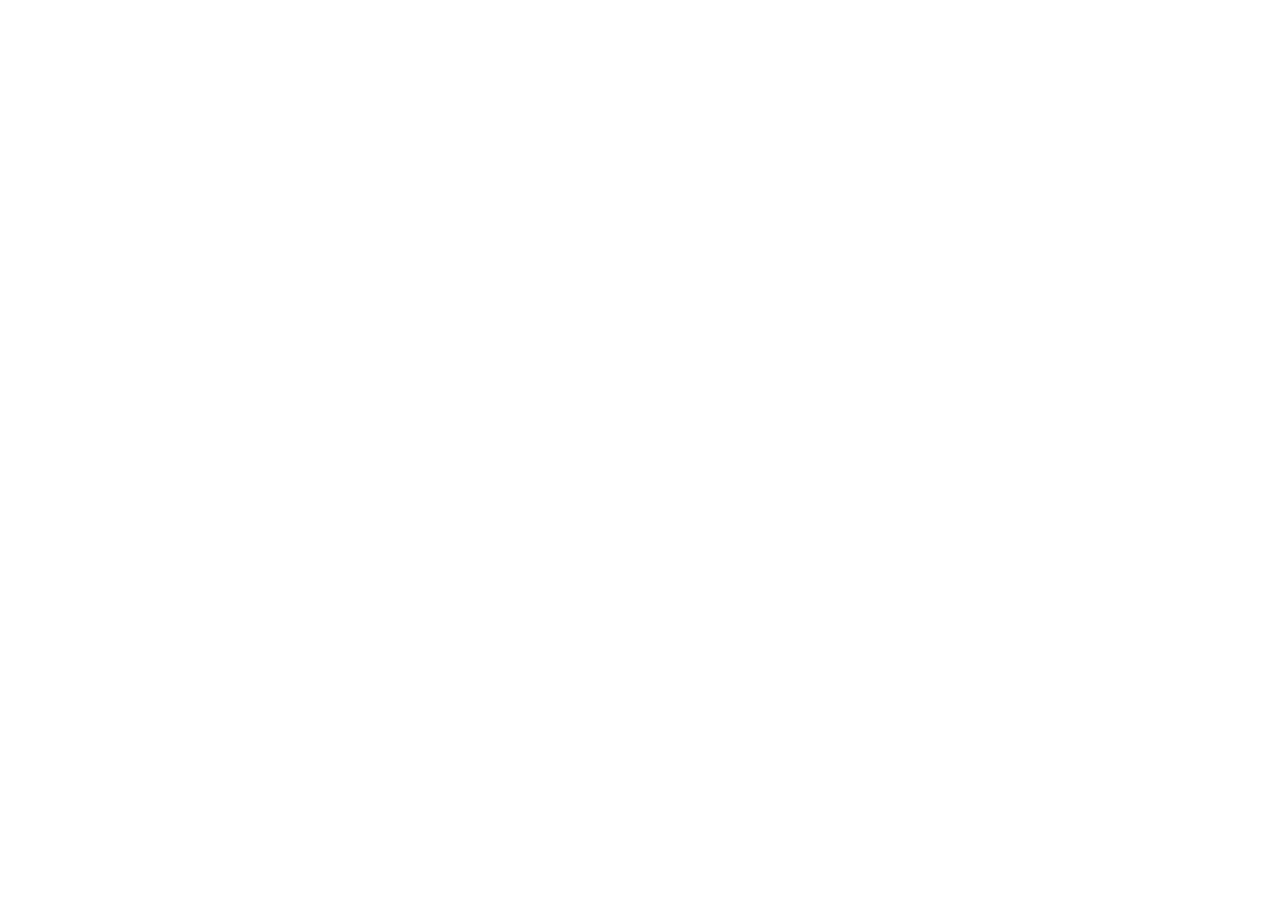
==== commit b16aec61: "Create index.html" ====
--- a/index.html
+++ b/index.html
@@ -1 +1,5 @@
-<!DOCTYPE html><html lang="en" data-default-color-scheme="&#34;auto&#34;"><head><meta charset="UTF-8"><link rel="apple-touch-icon" sizes="76x76" href="/img/favicon.png"><link rel="icon" type="image/png" href="/img/favicon.png"><meta name="viewport" content="width=device-width,initial-scale=1,maximum-scale=1,user-scalable=no,shrink-to-fit=no"><meta http-equiv="x-ua-compatible" content="ie=edge"><meta name="theme-color" content="#4e4c63"><meta name="description" content="Random thoughts and ideas of Matchy"><meta name="author" content="Mischa &#34;Matchy&#34; Volynskaya"><meta name="keywords" content=""><title>Matchbox</title><link rel="stylesheet" href="https://cdn.staticfile.org/twitter-bootstrap/4.5.3/css/bootstrap.min.css"><link rel="stylesheet" href="//at.alicdn.com/t/font_1749284_ba1fz6golrf.css"><link rel="stylesheet" href="//at.alicdn.com/t/font_1736178_kmeydafke9r.css"><link rel="stylesheet" href="/css/main.css"><link rel="stylesheet" href="https://fonts.googleapis.com/css2?family=Lato&display=swap.css"><link rel="stylesheet" href="https://fonts.googleapis.com/css2?family=Noto+Sans+SC&display=swap.css"><script id="fluid-configs">var Fluid=window.Fluid||{},CONFIG={hostname:"matchy233.github.io",root:"/",version:"1.8.5",typing:{enable:!0,typeSpeed:70,cursorChar:"_",loop:!1},toc:{enable:!0,headingSelector:"h1,h2,h3,h4,h5,h6",collapseDepth:0},anchorjs:{enable:!0,element:"h1,h2,h3,h4,h5,h6",placement:"left",visible:"always",icon:"#"},copy_btn:!0,image_zoom:{enable:!0},lazyload:{enable:!0,onlypost:!1},web_analytics:{enable:!0,baidu:null,google:"UA-134999721-1",gtag:null,tencent:{sid:null,cid:null},woyaola:null,cnzz:null,leancloud:{app_id:null,app_key:null,server_url:null}}}</script><script src="/js/utils.js"></script><script src="/js/color-schema.js"></script><meta name="generator" content="Hexo 5.4.0"></head><body><header style="height:100vh"><nav id="navbar" class="navbar fixed-top navbar-expand-lg navbar-dark scrolling-navbar"><div class="container"><a class="navbar-brand" href="/">&nbsp;<strong><img src="/img/favicon.png" srcset="/img/loading.gif" alt="Match" width="20px" , height="20px"> Matchbox</strong>&nbsp;</a> <button id="navbar-toggler-btn" class="navbar-toggler" type="button" data-toggle="collapse" data-target="#navbarSupportedContent" aria-controls="navbarSupportedContent" aria-expanded="false" aria-label="Toggle navigation"><div class="animated-icon"><span></span><span></span><span></span></div></button><div class="collapse navbar-collapse" id="navbarSupportedContent"><ul class="navbar-nav ml-auto text-center"><li class="nav-item"><a class="nav-link" href="/"><i class="iconfont icon-home-fill"></i> Home</a></li><li class="nav-item"><a class="nav-link" href="/archives/"><i class="iconfont icon-archive-fill"></i> Archives</a></li><li class="nav-item dropdown"><a class="nav-link dropdown-toggle" href="#" role="button" data-toggle="dropdown" aria-haspopup="true" aria-expanded="false"><i class="iconfont icon-douban-fill"></i> Douban</a><div class="dropdown-menu" aria-labelledby="navbarDropdown"><a class="dropdown-item" href="/books/">Books </a><a class="dropdown-item" href="/movies/">Movies </a><a class="dropdown-item" href="/games/">Games</a></div></li><li class="nav-item"><a class="nav-link" href="/about/"><i class="iconfont icon-user-fill"></i> About</a></li><li class="nav-item" id="search-btn"><a class="nav-link" data-toggle="modal" data-target="#modalSearch">&nbsp;<i class="iconfont icon-search"></i>&nbsp;</a></li><li class="nav-item" id="color-toggle-btn"><a class="nav-link" href="javascript:">&nbsp;<i class="iconfont icon-dark" id="color-toggle-icon"></i>&nbsp;</a></li></ul></div></div></nav><div class="banner intro-2" id="background" parallax="true" style="background:url(/img/gael-mcgill-cellularlandscape-digizyme.jpg) no-repeat center center;background-size:cover"><div class="full-bg-img"><div class="mask flex-center" style="background-color:rgba(0,0,0,.3)"><div class="page-header text-center fade-in-up"><span class="h2" id="subtitle" title="Video et Taceo"></span></div><div class="scroll-down-bar"><i class="iconfont icon-arrowdown"></i></div></div></div></div></header><main><div class="container nopadding-md"><div class="py-5" id="board" style="margin-top:0"><div class="container"><div class="row"><div class="col-12 col-md-10 m-auto"><div class="row mx-auto index-card"><article class="col-12 col-md-12 mx-auto index-info"><h1 class="index-header"><a href="/2020/11/15/hello-world/">Hello World</a></h1><p class="index-excerpt"><a href="/2020/11/15/hello-world/">Matchy’s first blog post, a placeholder. What to write next?</a></p><div class="index-btm post-metas"><div class="post-meta mr-3"><i class="iconfont icon-date"></i> <time datetime="2020-11-16 00:00" pubdate>2020-11-16</time></div><div class="post-meta mr-3"><i class="iconfont icon-category"></i> <a href="/categories/misc/">misc</a></div><div class="post-meta"><i class="iconfont icon-tags"></i> <a href="/tags/misc/">misc</a></div></div></article></div></div></div></div></div></div><a id="scroll-top-button" href="#" role="button"><i class="iconfont icon-arrowup" aria-hidden="true"></i></a><div class="modal fade" id="modalSearch" tabindex="-1" role="dialog" aria-labelledby="ModalLabel" aria-hidden="true"><div class="modal-dialog modal-dialog-scrollable modal-lg" role="document"><div class="modal-content"><div class="modal-header text-center"><h4 class="modal-title w-100 font-weight-bold">Search</h4><button type="button" id="local-search-close" class="close" data-dismiss="modal" aria-label="Close"><span aria-hidden="true">&times;</span></button></div><div class="modal-body mx-3"><div class="md-form mb-5"><input type="text" id="local-search-input" class="form-control validate"> <label data-error="x" data-success="v" for="local-search-input">keyword</label></div><div class="list-group" id="local-search-result"></div></div></div></div></div></main><footer class="text-center mt-5 py-3"><div class="footer-content"><a href="https://hexo.io" target="_blank" rel="nofollow noopener"><span>Hexo</span></a> <i class="iconfont icon-love"></i> <a href="https://github.com/fluid-dev/hexo-theme-fluid" target="_blank" rel="nofollow noopener"><span>Fluid</span></a></div></footer><script src="https://cdn.staticfile.org/nprogress/0.2.0/nprogress.min.js"></script><link rel="stylesheet" href="https://cdn.staticfile.org/nprogress/0.2.0/nprogress.min.css"><script>NProgress.configure({showSpinner:!1,trickleSpeed:200}),NProgress.start(),document.addEventListener("DOMContentLoaded",(function(){window.NProgress&&window.NProgress.inc()})),window.addEventListener("load",(function(){NProgress.done()}))</script><script src="https://cdn.staticfile.org/jquery/3.5.1/jquery.min.js"></script><script src="https://cdn.staticfile.org/twitter-bootstrap/4.5.3/js/bootstrap.min.js"></script><script src="/js/debouncer.js"></script><script src="/js/events.js"></script><script src="/js/plugins.js"></script><script src="/js/lazyload.js"></script><script defer src="https://cdn.staticfile.org/clipboard.js/2.0.6/clipboard.min.js"></script><script src="https://cdn.staticfile.org/typed.js/2.0.11/typed.min.js"></script><script>!function(t,i){(0,Fluid.plugins.typing)(i.getElementById("subtitle").title)}(window,document)</script><script src="/js/local-search.js"></script><script>document.querySelector("#local-search-input").onclick=function(){searchFunc("/local-search.xml","local-search-input","local-search-result"),this.onclick=null}</script><script defer>window.ga=window.ga||function(){(ga.q=ga.q||[]).push(arguments)},ga.l=+new Date,ga("create","UA-134999721-1","auto"),ga("send","pageview")</script><script async src="https://www.google-analytics.com/analytics.js"></script><script src="/js/boot.js"></script></body></html>+<!DOCTYPE html>
+<meta charset="utf-8">
+<title>Redirecting to https://matchy.bio/</title>
+<meta http-equiv="refresh" content="0; URL=https://matchy.bio/">
+<link rel="canonical" href="https://matchy.bio/">
